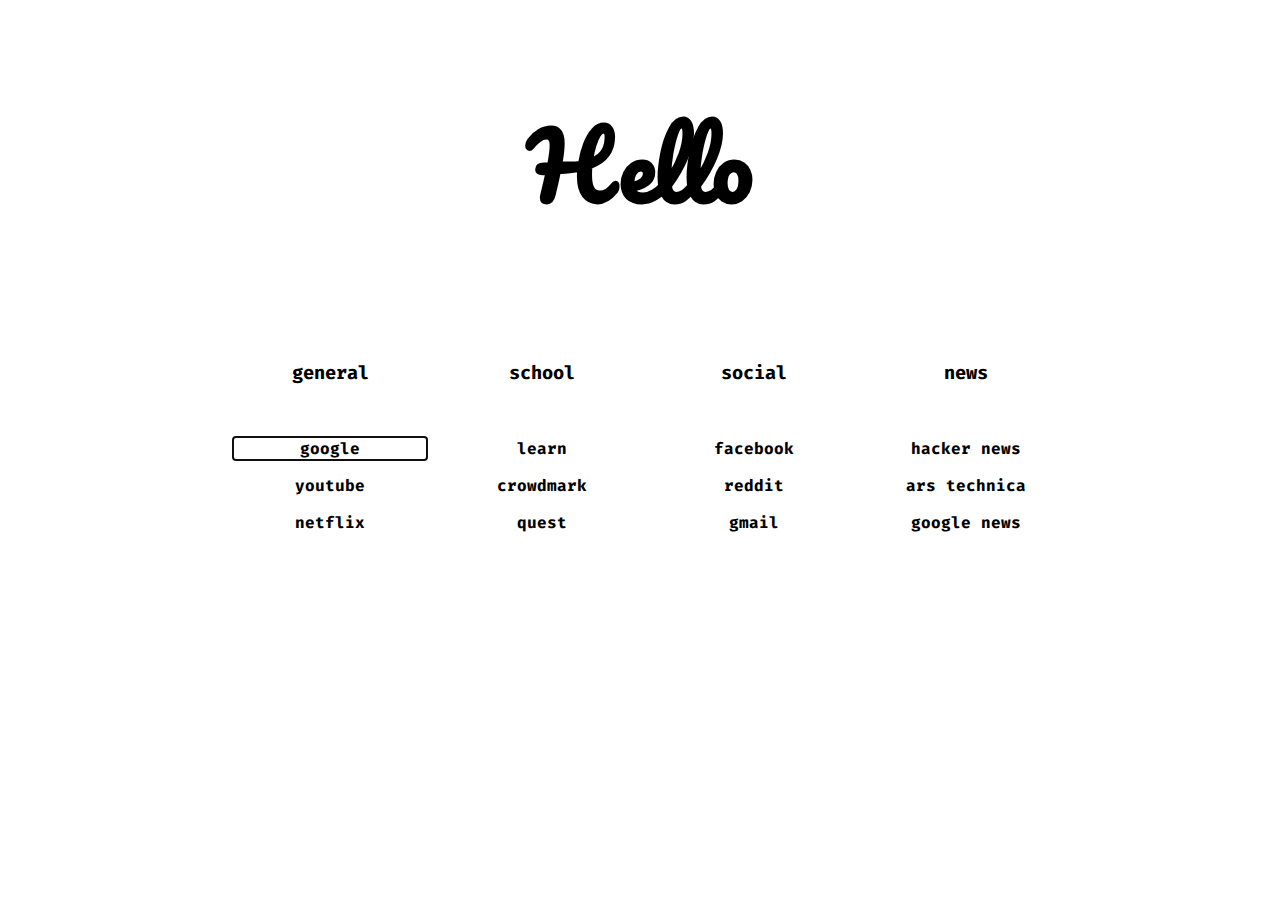
==== index.html @ da90cb0b "Initial commit" ====
<html>

<head>

    <!-- <title>Simon's home</title> -->
    <!-- <link rel="stylesheet" type="text/css" href="/home/kronicmage/.cache/wal/startpage.css"> -->
    <link rel="stylesheet" type="text/css" href="style.css">
    <link href="https://fonts.googleapis.com/css?family=Pacifico|Fira+Code" rel="stylesheet">

</head>

<body onload='setFocusToTextBox()'>

    <br>

    <script>
        function setFocusToTextBox()
        {
            document.getElementById("google").focus();
        }
    </script>

    <script language="javascript">
        var text = new Array();
        text[0] = "Hello";
        text[1] = "Hi";
        text[2] = "Welcome";
        text[3] = "Hey";

        var i = Math.floor(text.length * Math.random());

        document.write("<h1>" + text[i] + "</h1>");
        document.title = text[i] + " Simon";
    </script>

    <br>
    <br>

    <div class="all">
        <div class="title general">
            <h3>general</h3>
        </div>
        <div class="links">
            <a target="_blank" href="https://www.google.ca/" autofocus>
                <p>google</p>
            </a>
            <a target="_blank" href="https://www.youtube.com/">
                <p>youtube</p>
            </a>
            <a target="_blank" href="https://www.netflix.com/">
                <p>netflix</p>
            </a>
        </div>
    </div>

    <div class="all">
        <div class="title school">
            <h3>school</h3>
        </div>
        <div class="links">
            <a target="_blank" href="https://learn.uwaterloo.ca/">
                <p>learn</p>
            </a>
            <a target="_blank" href="https://crowdmark.com/">
                <p>crowdmark</p>
            </a>
            <a target="_blank" href="https://quest.pecs.uwaterloo.ca/">
                <p>quest</p>
            </a>
        </div>
    </div>

    <div class="all">
        <div class="title social">
            <h3>social</h3>
        </div>
        <div class="links">
            <a target="_blank" href="https://www.facebook.com/">
                <p>facebook</p>
            </a>
            <a target="_blank" href="https://www.reddit.com/">
                <p>reddit</p>
            </a>
            <a target="_blank" href="https:/www.gmail.com/">
                <p>gmail</p>
            </a>
        </div>
    </div>

    <!-- <div class="all"> -->
    <!--     <div class="title programming"> -->
    <!--         <h3>programming</h3> -->
    <!--     </div> -->
    <!--     <div class="links"> -->
    <!--         <a target="_blank" href="https://github.com/"> -->
    <!--             <p>github</p> -->
    <!--         </a> -->
    <!--         <a target="_blank" href="https://stackoverflow.com/"> -->
    <!--             <p>stack overflow</p> -->
    <!--         </a> -->
    <!--         <a target="_blank" href="https://leetcode.com/"> -->
    <!--             <p>leetcode</p> -->
    <!--         </a> -->
    <!--     </div> -->
    <!-- </div> -->

    <div class="all">
        <div class="title news">
            <h3>news</h3>
        </div>
        <div class="links">
            <a target="_blank" href="https://news.ycombinator.com/">
                <p>hacker news</p>
            </a>
            <a target="_blank" href="https://arstechnica.com/">
                <p>ars technica</p>
            </a>
            <a target="_blank" href="https://news.google.com/">
                <p>google news</p>
            </a>
        </div>
    </div>

    <!-- <div class="all"> -->
    <!--     <div class="title linux"> -->
    <!--         <h3>linux</h3> -->
    <!--     </div> -->
    <!--     <div class="links"> -->
    <!--         <a target="_blank" href="https://wiki.archlinux.org/"> -->
    <!--             <p>archwiki</p> -->
    <!--         </a> -->
    <!--         <a target="_blank" href="https://aur.archlinux.org/"> -->
    <!--             <p>aur</p> -->
    <!--         </a> -->
    <!--     </div> -->
    <!-- </div> -->

</body>

</html>
---- style.css ----
@import url('file:///home/kronicmage/.cache/wal/colors.css');

body {
  background-color: var(--background);
  text-align: center;
}

h3 {
  color: var(--background);
  font-family: 'Fira Code', monospace;
}

h1 {
  font-family: 'Pacifico', cursive;
  text-align: center;
  color: var(--foreground);
  font-size: 90;
}

a {
  color: inherit;
  text-decoration: none;
}

list {
  text-align: center;
  text-decoration: none;
}

.all {
  display: inline-block;
  vertical-align: top;
  align-self: center;
  margin-left: 1em;
}

.all:nth-child(1) {
  margin-left: 0;
}

.title {
  text-align: center;
  width: 12em;
  padding-top: 1px;
  padding-bottom: 1px;
  margin-bottom: 1em;
}

.general {
  background-color: var(--color1);
}

.school {
  background-color: var(--color2);
}

.social {
  background-color: var(--color3);
}

.news {
  background-color: var(--color4);
}

.links {
  text-align: center;
  color: var(--background);
  font-family: 'Fira Code', monospace;
  text-decoration: none;
  font-weight: bold;
  background-color: var(--foreground);
  width: 12em;
  padding-top: 1px;
  padding-bottom: 1px;
}
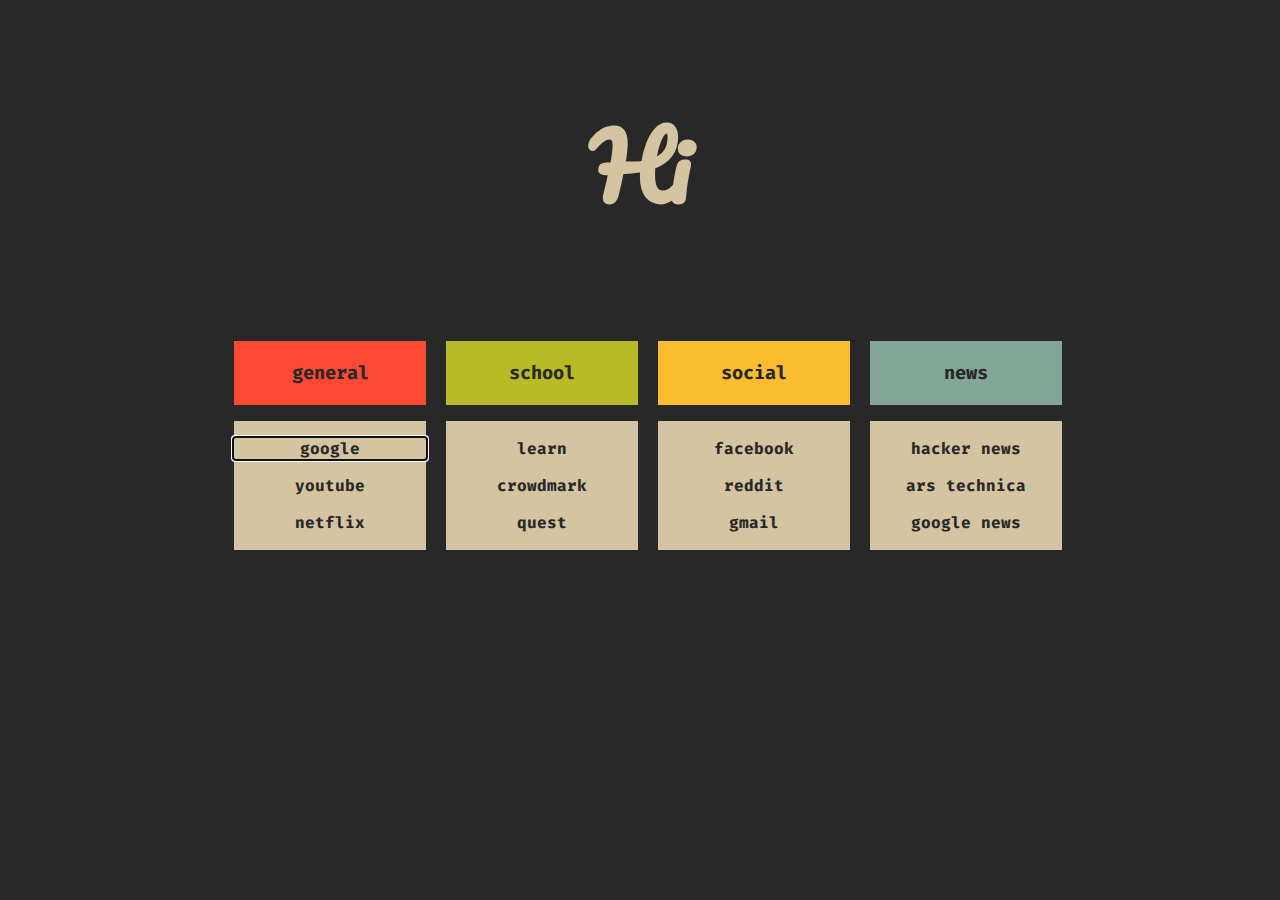
==== commit a21de643: "Initial commit" ====
--- a/index.html
+++ b/index.html
@@ -3,7 +3,6 @@
 <head>
 
     <!-- <title>Simon's home</title> -->
-    <!-- <link rel="stylesheet" type="text/css" href="/home/kronicmage/.cache/wal/startpage.css"> -->
     <link rel="stylesheet" type="text/css" href="style.css">
     <link href="https://fonts.googleapis.com/css?family=Pacifico|Fira+Code" rel="stylesheet">
 
--- a/style.css
+++ b/style.css
@@ -1,4 +1,4 @@
-@import url('file:///home/kronicmage/.cache/wal/colors.css');
+@import url('colors.css');
 
 body {
   background-color: var(--background);
@@ -74,3 +74,4 @@
   padding-bottom: 1px;
 }
 
+
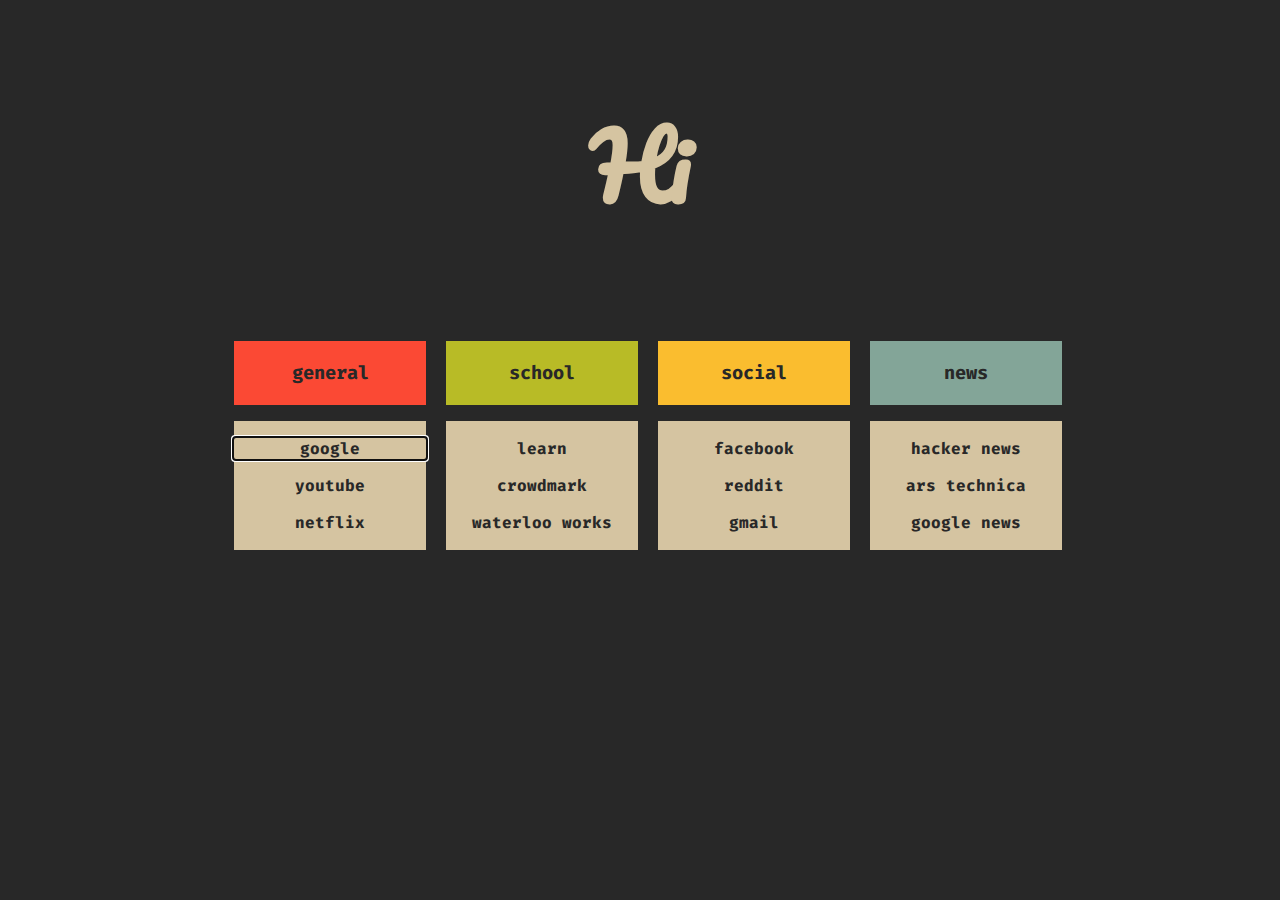
==== commit 91b5b36e: "Swap quest with waterloo works" ====
--- a/index.html
+++ b/index.html
@@ -3,6 +3,7 @@
 <head>
 
     <!-- <title>Simon's home</title> -->
+    <!-- <link rel="stylesheet" type="text/css" href="/home/kronicmage/.cache/wal/startpage.css"> -->
     <link rel="stylesheet" type="text/css" href="style.css">
     <link href="https://fonts.googleapis.com/css?family=Pacifico|Fira+Code" rel="stylesheet">
 
@@ -25,6 +26,9 @@
         text[1] = "Hi";
         text[2] = "Welcome";
         text[3] = "Hey";
+        text[4] = "Salutations";
+        text[5] = "Greetings";
+        text[6] = "Yo";
 
         var i = Math.floor(text.length * Math.random());
 
@@ -63,8 +67,8 @@
             <a target="_blank" href="https://crowdmark.com/">
                 <p>crowdmark</p>
             </a>
-            <a target="_blank" href="https://quest.pecs.uwaterloo.ca/">
-                <p>quest</p>
+            <a target="_blank" href="https://waterlooworks.uwaterloo.ca/">
+                <p>waterloo works</p>
             </a>
         </div>
     </div>
